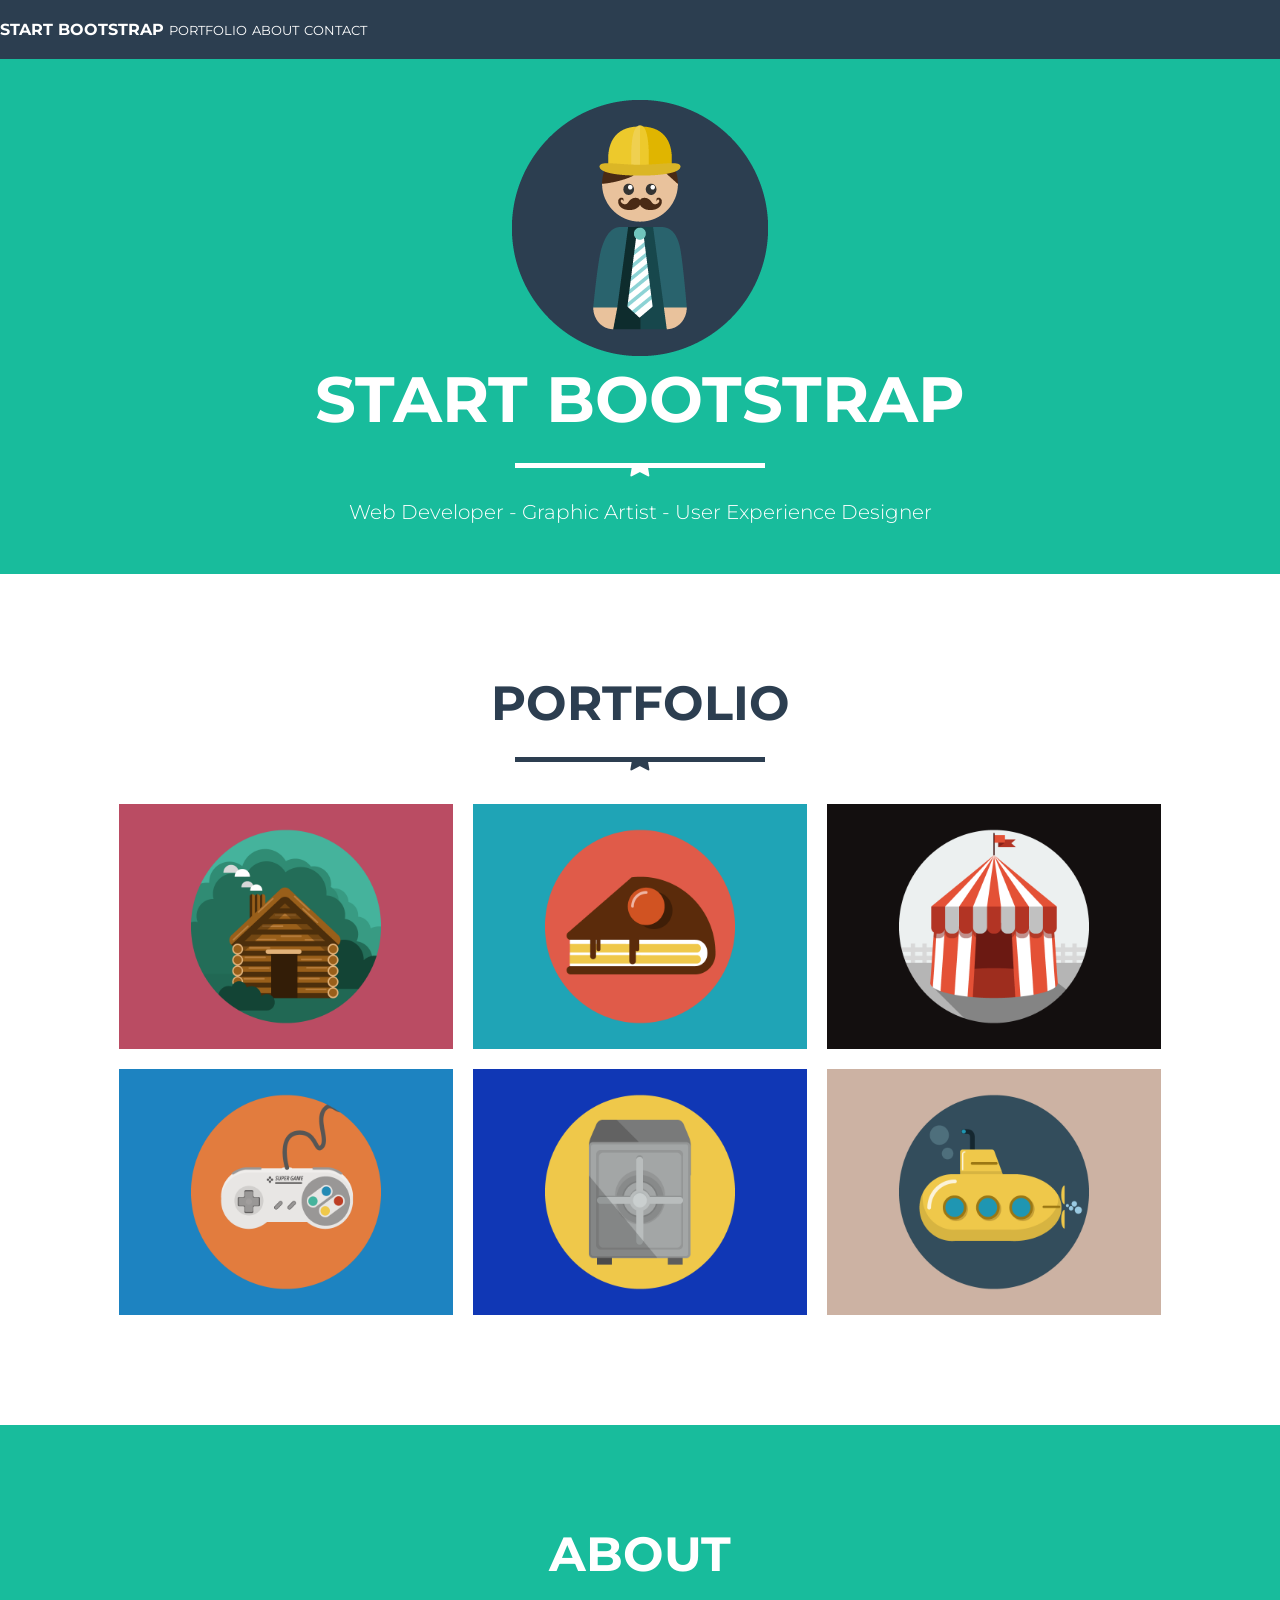
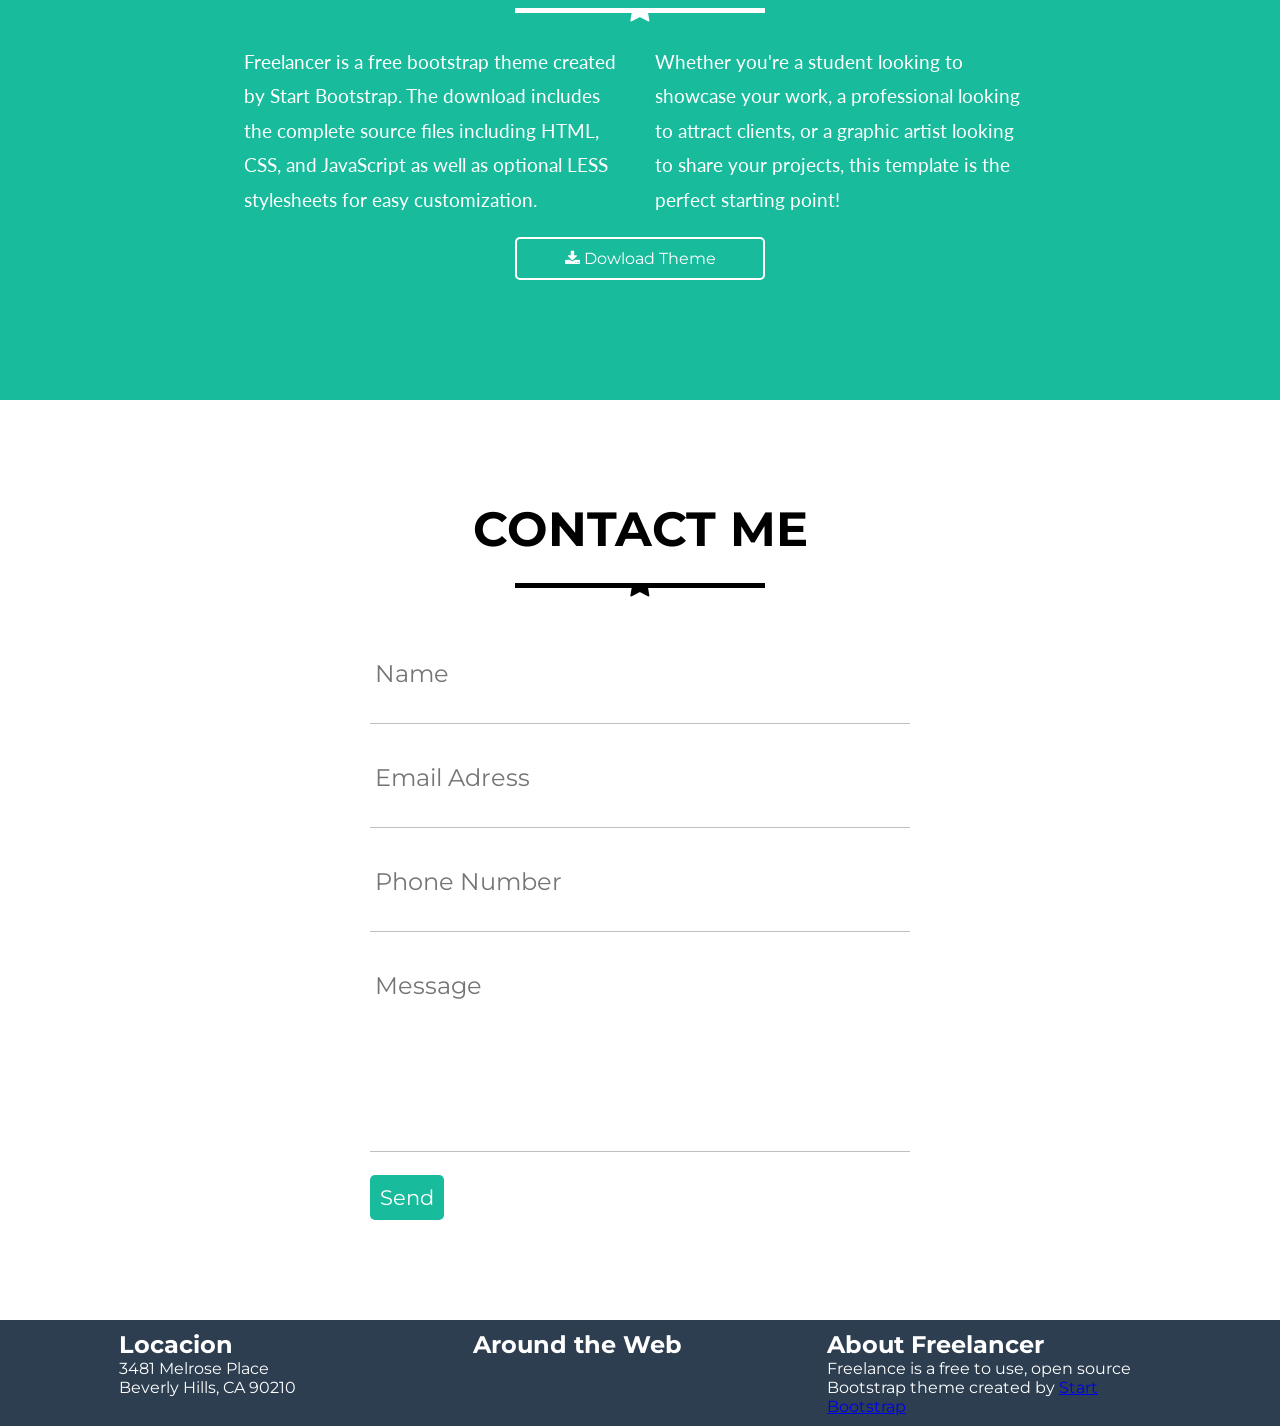
==== index.html @ 7890b29b "hello" ====
<!DOCTYPE html>
<html>
<head>
	<meta charset="UTF-8">
	<title>Freelancer</title>
	<link rel="stylesheet" type="text/css" href="css/main.css">
	<link href="assets/font-awesome/css/font-awesome.min.css" rel="stylesheet" type="text/css">
    <link href="https://fonts.googleapis.com/css?family=Montserrat:400,700" rel="stylesheet" type="text/css">
    <link href="https://fonts.googleapis.com/css?family=Lato:400,700,400italic,700italic" rel="stylesheet" type="text/css">
</head>
<body>
	<!-- Seccion de nav -->
	<nav class="main">
		<span>Start Bootstrap</span>
		<button>Portfolio</button>
		<button>About</button>
		<button>Contact</button>
	</nav>
	<!-- Header -->
	<header>
		<div class="container">
			<img src="assets/images/profile.png">
			<div class="noo">
				<span class="name">Start Bootstrap</span>
				<hr class="uno">
				<span>Web Developer - Graphic Artist - User Experience Designer</span>
			</div>
		</div>
	</header>
	<!-- Seccion portafolio -->
	<section id="portafolio">
		<div class="container">
			<h1>Portfolio</h1>
			<hr class="dos">
			<div class="row">
				<div class="colm">
					<div>
						<div class="transparente">
							<i class="fa fa-search-plus fa-4x"></i>
						</div>
						<img src="assets/images/portfolio/cabin.png">
					</div>
				</div>
				<div class="colm">
					<div>
						<div class="transparente">
							<i class="fa fa-search-plus fa-4x"></i>
						</div>
						<img src="assets/images/portfolio/cake.png">
					</div>
				</div>
				<div class="colm">
					<div>
						<div class="transparente">
							<i class="fa fa-search-plus fa-4x" aria-hidden="true"></i>
						</div>
						<img src="assets/images/portfolio/circus.png">
					</div>
				</div>
				<div class="colm">
					<div>
						<div class="transparente">
							<i class="fa fa-search-plus fa-4x" aria-hidden="true"></i>
						</div>
						<img src="assets/images/portfolio/game.png">
					</div>
				</div>
				<div class="colm">
					<div>
						<div class="transparente">
							<i class="fa fa-search-plus fa-4x" aria-hidden="true"></i>
						</div>
						<img src="assets/images/portfolio/safe.png">
					</div>
				</div>
				<div class="colm">
					<div>
						<div class="transparente">
							<i class="fa fa-search-plus fa-4x" aria-hidden="true"></i>
						</div>
						<img src="assets/images/portfolio/submarine.png">
					</div>
				</div>
			</div>
		</div>
	</section>
	<!-- Seccion about -->
	<section id="about">
		<div class="container">
			<h1>About</h1>
			<hr class="uno">
			<div class="row">
				<p>Freelancer is a free bootstrap theme created by Start Bootstrap. The download includes the complete source files including HTML, CSS, and JavaScript as well as optional LESS stylesheets for easy customization.</p>
				<p>Whether you're a student looking to showcase your work, a professional looking to attract clients, or a graphic artist looking to share your projects, this template is the perfect starting point!</p>
			</div>
			<div class="lol">
				<i class="fa fa-download" aria-hidden="true"></i>
				Dowload Theme
			</div>
		</div>
	</section>
	<!-- Seccion Contact -->
	<section id="contact">
		<div class="container">
			<h1>Contact Me</h1>
			<hr class="dos">
			<form>
				<p><label>Name</label><br><input class="formulario" type="text" placeholder="Name" required></p>
				<p><label>Email Adress</label><br><input class="formulario" type="email" placeholder="Email Adress" required></p>
				<p><label>Phone Number</label><br><input class="formulario" type="tel" placeholder="Phone Number" required></p>
				<p><label>Message</label><br><textarea rows="5" class="formulario" placeholder="Message"></textarea></p>
				<br>
				<p><button type="submit" class="submit">Send</button></p>
			</form>
		</div>
	</section>
	<!-- Footer -->
	<footer>
		<div class="container">
			<div class="row">
				<div class="colm">
					<h2>Locacion</h2>
					<p>3481 Melrose Place <br> Beverly Hills, CA 90210</p>
				</div>
				<div class="colm">
					<h2>Around the Web</h2>

				</div>
				<div class="colm">
					<h2>About Freelancer</h2>
					<p>Freelance is a free to use, open source Bootstrap theme created by 
					<a href="#">Start Bootstrap</a>
					</p>
				</div>
			</div>
		</div>
	</footer>
	<!-- Scroll -->
	<div id="scroll"></div>

	<script src="js/app.js"></script>
</body>
</html>
---- css/main.css ----
*{
	margin: 0;
	padding: 0;
	box-sizing: border-box;
	font-family: 'Montserrat', 'Helvetica Neue', Helvetica, Arial, sans-serif;
}

.main{
	z-index: 100;
	width: 100%;
    font-weight: 700;
    text-transform: uppercase;
    border: none;
    background: #2c3e50;
    padding: 20px 0;
    position: fixed;
}

.main span{
	color: white;
}

.main button{
	border: none;
	background-color: transparent;
	text-transform: inherit;
	color: white;
}

header{
	padding-top: 100px;
    padding-bottom: 50px;
    text-align: center;
    color: white;
    background: #18bc9c;
}

header span{
	font-size: 1.25em;
    font-weight: 300;
}

header .name{
    font-size: 4em;
    font-weight: 700;
    text-transform: uppercase;
}

hr {
  max-width: 250px;
  margin: 25px auto 0;
  padding: 0;
  text-align: center;
  border: none;
  border-top: solid 5px; }

hr:after {
  font-family: FontAwesome;
  font-size: 2em;
  position: relative;
  top: -20px;
  padding: 0 0.25em;
  content: '\f005'; 
}


hr.uno:after {
  background-color: #18BC9C; 
}

hr.dos:after {
  background-color: white; 
}

section {
    padding: 100px 0;
}

.container {
	margin-right: auto;
    margin-left: auto;
    padding-right: 15px;
    padding-left: 15px;
    width: 100%;
}

.container h1{
	text-transform: uppercase;
	font-size: 3em;
	text-align: center;
}

#portafolio{
	color: #2C3E50;
}
.row {
  margin:0 auto;
  display: flex;
  flex-wrap: wrap;
  width: 85%;
  max-width: 1200px;

}

.row img{
	width: 100%;
	height: 100%;
}

.colm{
	flex: 0 0 33.333333%;
	padding: 10px;
	cursor: pointer;
}
.colm>div{
	width: 100%;
	height: 100%;
	position: relative;
}
.transparente{
	width: 100%;
	height: 100%;
	position: absolute;
	background-color: #18bc9c;
	opacity: 0;
	text-align:center;
}
.transparente:hover{
	opacity: 0.9;
}
.row i{
	color: white;
	position: relative;
	top: 35%;
}

#about{
	color: white;
	background-color: #18bc9c;
}
#about .row{
	padding: 0 120px;
}
#about .row p{
	flex: 0 0 50%;
	line-height: 1.8em;
	padding: 0 15px;
	font-size: 1.2em;
	font-family: Lato,'Helvetica Neue',Helvetica,Arial,sans-serif;
}
.lol {
	border: 2px solid;
	border-radius: 5px;
	width: 20%;
	text-align:center;
	margin: 20px auto;
	padding: 10px 0;
	cursor: pointer;
	font-weight: 1.2em;
}

.lol:hover{
	background-color: white;
	color:#18bc9c;
}
form{
	width: 540px;
	margin: 0 auto;
}
form label{
	display: none;
}
.formulario{
	border:none;
	width: 100%;
	padding: 20px 5px 35px;
	border-bottom: 1px solid silver;
	font-size: 1.5em;
	color: silver;
}

textarea{
	resize: none;
}
.formulario:focus{
	outline: 0;
}

.submit{
	border:none;
	background-color: #18bc9c;
	border-radius: 5px;
	color: white;
	padding: 10px;
	font-size: 1.3em;
}

footer{
	background-color: #2c3e50;
	color: white;
}
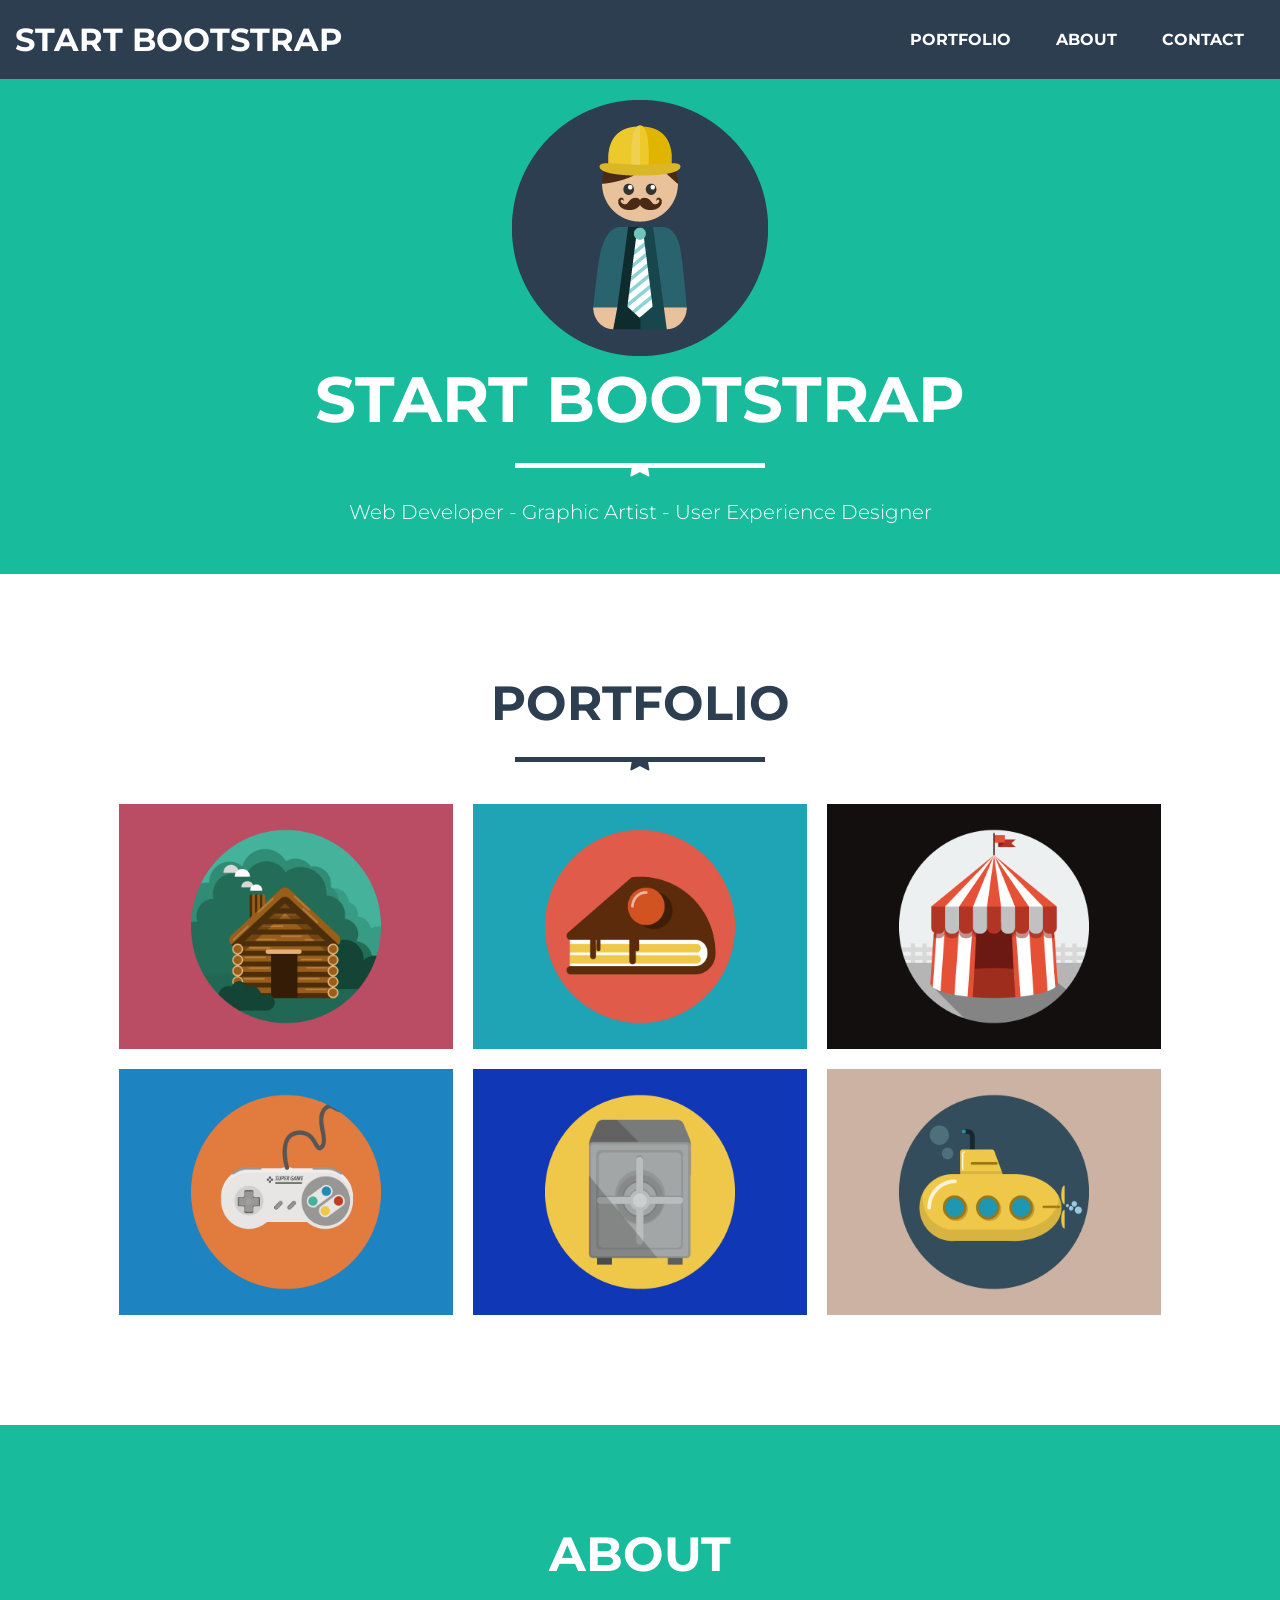
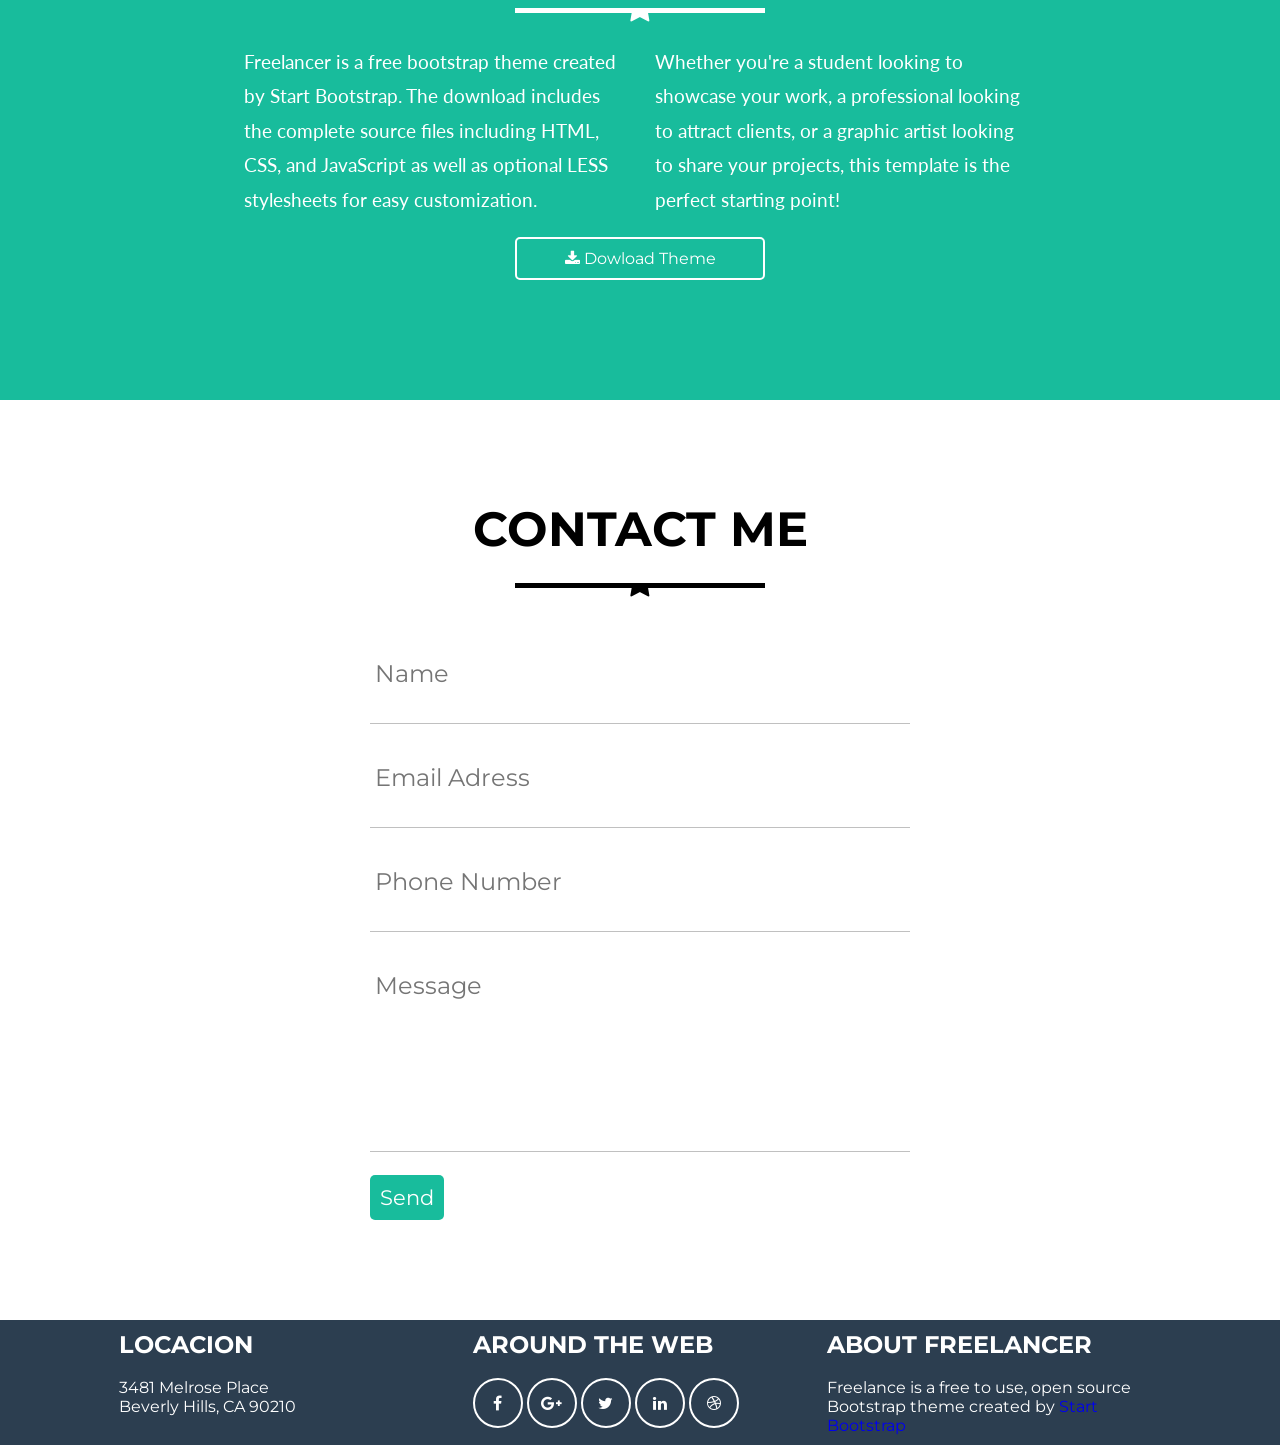
==== commit 1f38a207: "mas" ====
--- a/index.html
+++ b/index.html
@@ -10,11 +10,13 @@
 </head>
 <body>
 	<!-- Seccion de nav -->
-	<nav class="main">
-		<span>Start Bootstrap</span>
-		<button>Portfolio</button>
-		<button>About</button>
-		<button>Contact</button>
+	<nav class="main container">
+		<span class="title">Start Bootstrap</span>
+		<span class="links">
+			<a href="#portafolio">Portfolio</a>
+			<a href="#about">About</a>
+			<a href="#contact">contact</a>
+		</span>
 	</nav>
 	<!-- Header -->
 	<header>
@@ -119,16 +121,20 @@
 		<div class="container">
 			<div class="row">
 				<div class="colm">
-					<h2>Locacion</h2>
+					<h2>Locacion</h2><br>
 					<p>3481 Melrose Place <br> Beverly Hills, CA 90210</p>
 				</div>
 				<div class="colm">
-					<h2>Around the Web</h2>
-
+					<h2>Around the Web</h2><br>
+					<a href="" class="social fa fa-facebook"></a>
+					<a href="" class="social fa fa-google-plus"></a>
+					<a href="" class="social fa fa-twitter"></a>
+					<a href="" class="social fa fa-linkedin"></a>
+					<a href="" class="social fa fa-dribbble"></a>
 				</div>
 				<div class="colm">
-					<h2>About Freelancer</h2>
-					<p>Freelance is a free to use, open source Bootstrap theme created by 
+					<h2>About Freelancer</h2><br>
+					<p>Freelance is a free to use, open source Bootstrap theme created by
 					<a href="#">Start Bootstrap</a>
 					</p>
 				</div>
@@ -140,4 +146,4 @@
 
 	<script src="js/app.js"></script>
 </body>
-</html>+</html>
--- a/css/main.css
+++ b/css/main.css
@@ -4,7 +4,9 @@
 	box-sizing: border-box;
 	font-family: 'Montserrat', 'Helvetica Neue', Helvetica, Arial, sans-serif;
 }
-
+a{
+	text-decoration: none;
+}
 .main{
 	z-index: 100;
 	width: 100%;
@@ -14,17 +16,22 @@
     background: #2c3e50;
     padding: 20px 0;
     position: fixed;
-}
-
-.main span{
-	color: white;
-}
-
-.main button{
-	border: none;
-	background-color: transparent;
-	text-transform: inherit;
-	color: white;
+		display: flex;
+		color: white;
+}
+
+.title{
+	width: 70%;
+	font-size: 2em;
+}
+.links{
+	width: 30%;
+	margin: auto 0;
+}
+
+.links a{
+	color: white;
+	margin: 0 20px;
 }
 
 header{
@@ -60,16 +67,16 @@
   position: relative;
   top: -20px;
   padding: 0 0.25em;
-  content: '\f005'; 
+  content: '\f005';
 }
 
 
 hr.uno:after {
-  background-color: #18BC9C; 
+  background-color: #18BC9C;
 }
 
 hr.dos:after {
-  background-color: white; 
+  background-color: white;
 }
 
 section {
@@ -198,4 +205,31 @@
 footer{
 	background-color: #2c3e50;
 	color: white;
-}+}
+footer h2{
+	text-transform: uppercase;
+}
+.social{
+	color: inherit;
+	padding-top: 15px;
+	font-size: 120%;
+	display: inline-block;
+  width: 50px;
+  height: 50px;
+  text-align: center;
+  border: 2px solid white;
+  border-radius: 100%;
+}
+
+.social:hover{
+	background: white;
+	color: #18bc9c;
+}
+
+.grande{
+	position: fixed;
+	z-index: 100;
+	top: 0;
+	left: 0;
+	width: 100%;
+}
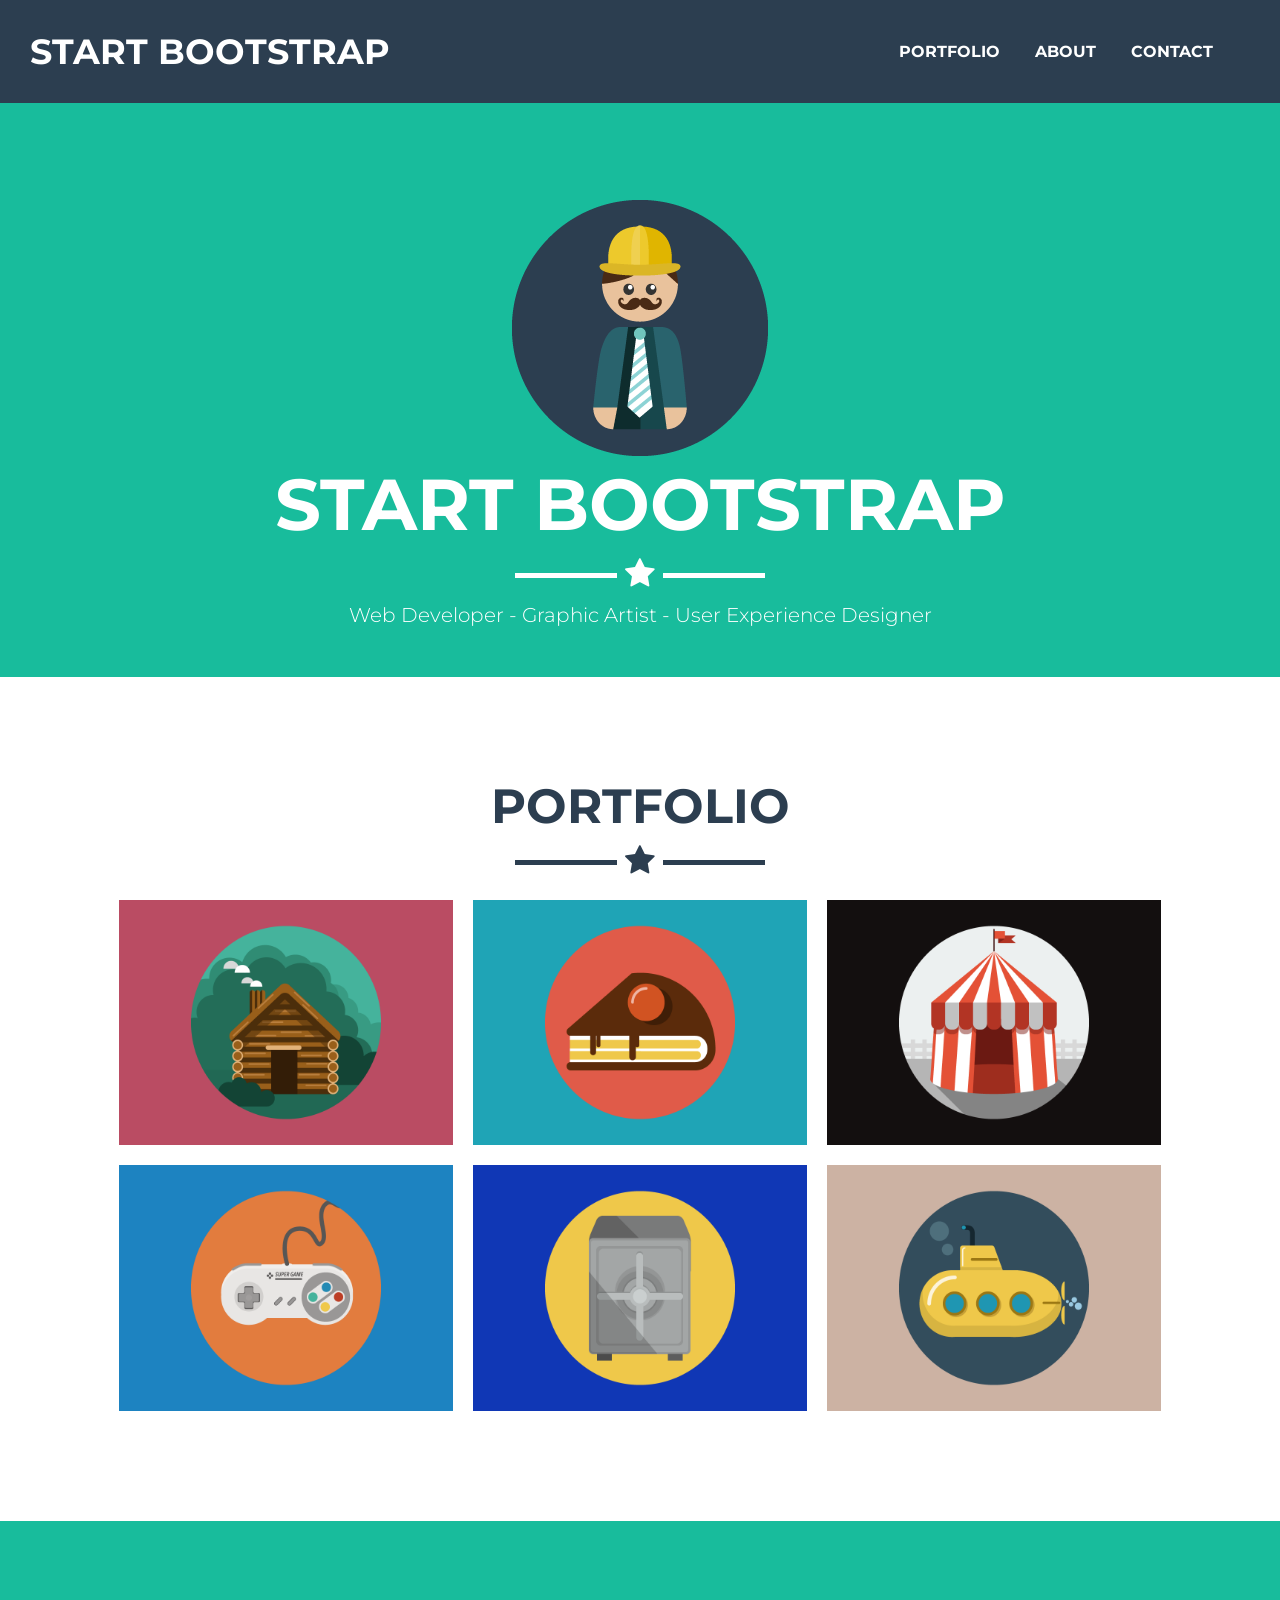
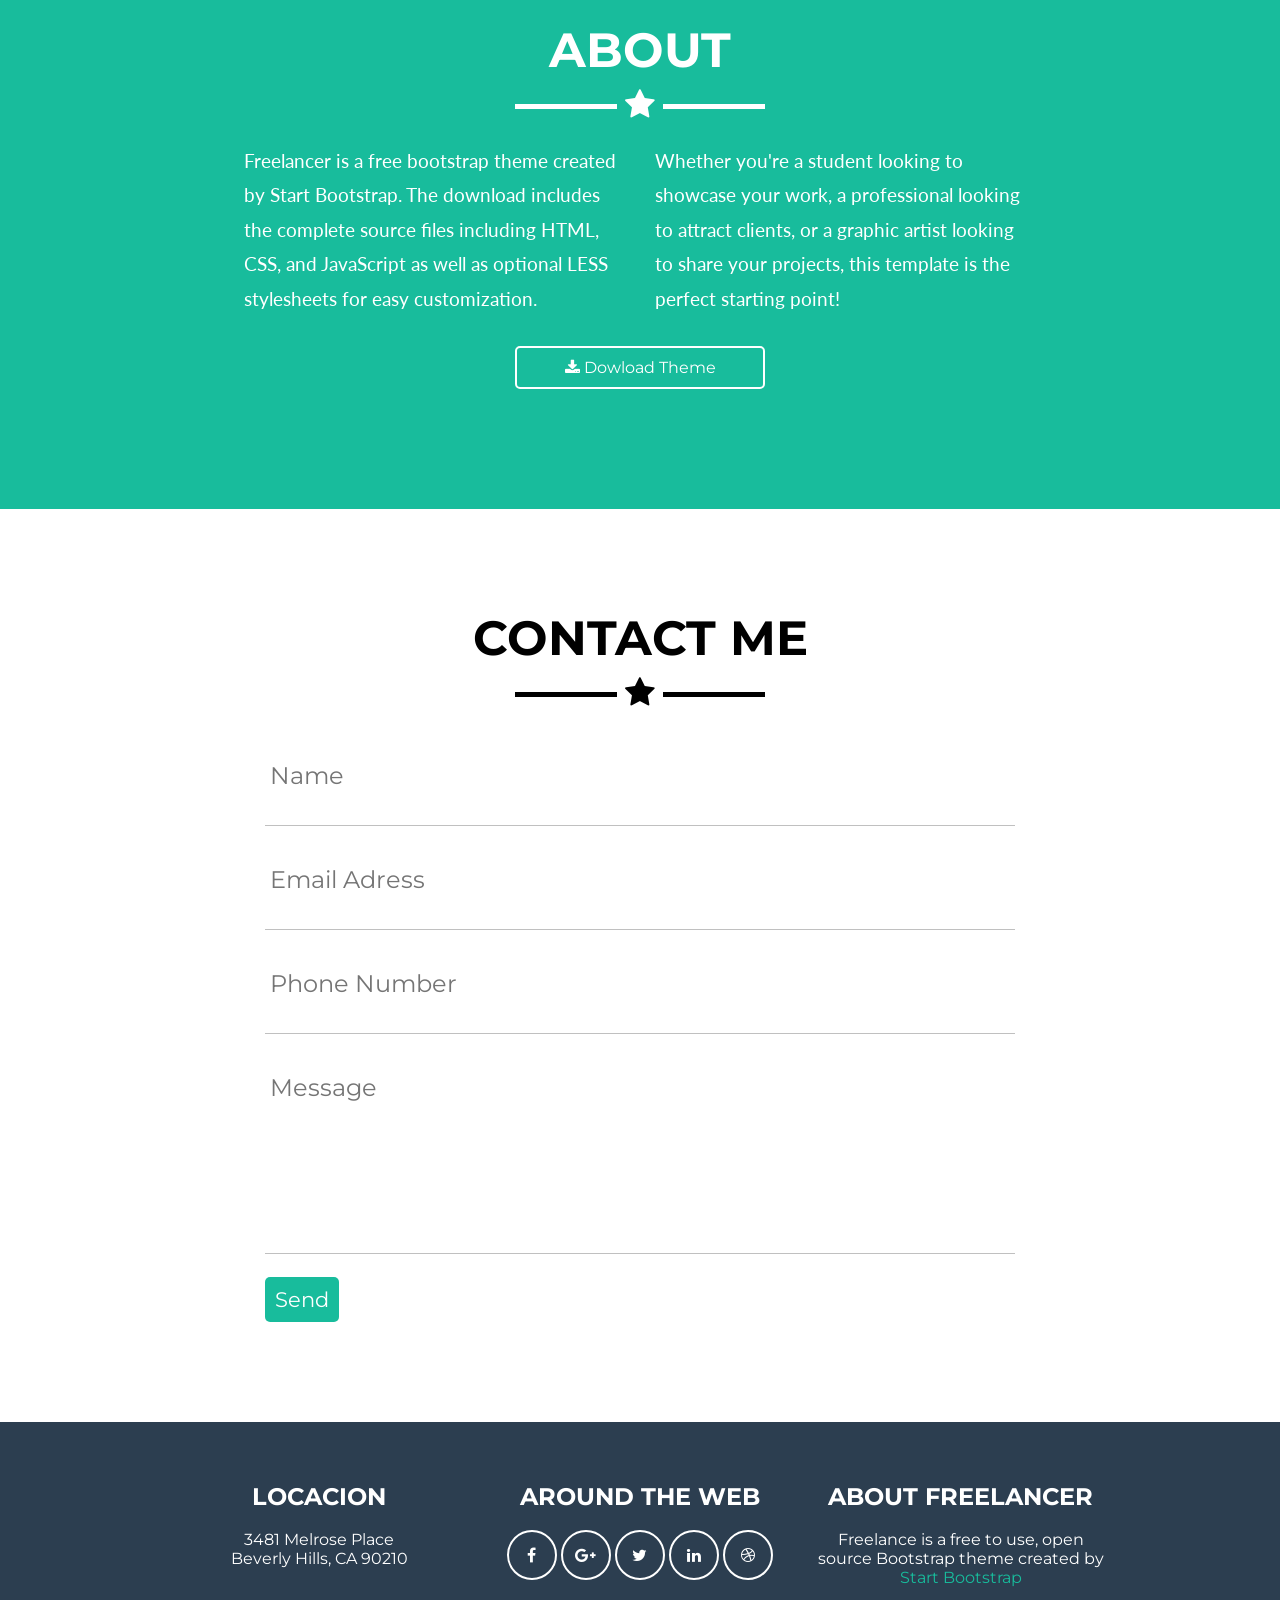
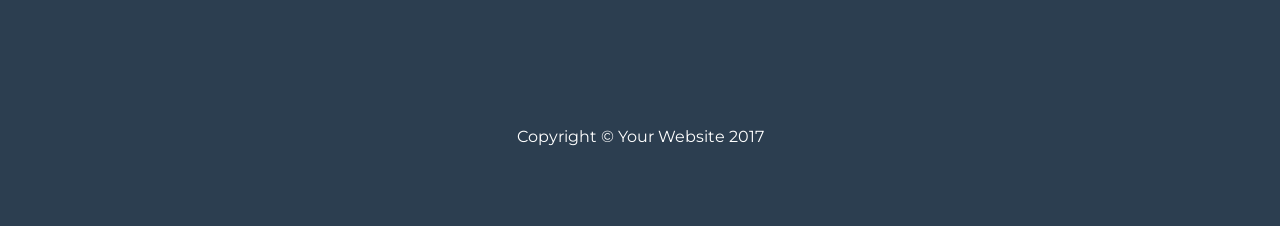
==== commit 7e704299: "falta" ====
--- a/index.html
+++ b/index.html
@@ -11,20 +11,20 @@
 <body>
 	<!-- Seccion de nav -->
 	<nav class="main container">
-		<span class="title">Start Bootstrap</span>
+		<span id="title">Start Bootstrap</span>
 		<span class="links">
-			<a href="#portafolio">Portfolio</a>
-			<a href="#about">About</a>
-			<a href="#contact">contact</a>
+			<a id="link-portfolio" href="#portafolio">Portfolio</a>
+			<a id="link-about" href="#about">About</a>
+			<a id="link-contact" href="#contact">contact</a>
 		</span>
 	</nav>
 	<!-- Header -->
-	<header>
+	<header id="header">
 		<div class="container">
 			<img src="assets/images/profile.png">
 			<div class="noo">
 				<span class="name">Start Bootstrap</span>
-				<hr class="uno">
+				<div class="star uno"></div>
 				<span>Web Developer - Graphic Artist - User Experience Designer</span>
 			</div>
 		</div>
@@ -33,7 +33,7 @@
 	<section id="portafolio">
 		<div class="container">
 			<h1>Portfolio</h1>
-			<hr class="dos">
+			<div class="star dos"></div>
 			<div class="row">
 				<div class="colm">
 					<div>
@@ -90,7 +90,7 @@
 	<section id="about">
 		<div class="container">
 			<h1>About</h1>
-			<hr class="uno">
+			<div class="star uno"></div>
 			<div class="row">
 				<p>Freelancer is a free bootstrap theme created by Start Bootstrap. The download includes the complete source files including HTML, CSS, and JavaScript as well as optional LESS stylesheets for easy customization.</p>
 				<p>Whether you're a student looking to showcase your work, a professional looking to attract clients, or a graphic artist looking to share your projects, this template is the perfect starting point!</p>
@@ -105,7 +105,7 @@
 	<section id="contact">
 		<div class="container">
 			<h1>Contact Me</h1>
-			<hr class="dos">
+			<div class="star dos"></div>
 			<form>
 				<p><label>Name</label><br><input class="formulario" type="text" placeholder="Name" required></p>
 				<p><label>Email Adress</label><br><input class="formulario" type="email" placeholder="Email Adress" required></p>
@@ -139,11 +139,15 @@
 					</p>
 				</div>
 			</div>
+			<div id="copyright">
+				Copyright © Your Website 2017
+			</div>
 		</div>
 	</footer>
 	<!-- Scroll -->
-	<div id="scroll"></div>
-
+	<a id="scroll" href="#header">
+		<i class="fa fa-chevron-up"></i>
+	</a>
 	<script src="js/app.js"></script>
 </body>
 </html>
--- a/css/main.css
+++ b/css/main.css
@@ -14,15 +14,15 @@
     text-transform: uppercase;
     border: none;
     background: #2c3e50;
-    padding: 20px 0;
+    padding: 30px;
     position: fixed;
-		display: flex;
-		color: white;
-}
-
-.title{
+	display: flex;
+	color: white;
+}
+
+#title{
 	width: 70%;
-	font-size: 2em;
+	font-size: 2.2em;
 }
 .links{
 	width: 30%;
@@ -31,11 +31,13 @@
 
 .links a{
 	color: white;
-	margin: 0 20px;
-}
-
+	padding: 15px;
+}
+.links a:hover{
+	color: #18bc9c;
+}
 header{
-	padding-top: 100px;
+	padding-top: 200px;
     padding-bottom: 50px;
     text-align: center;
     color: white;
@@ -48,20 +50,32 @@
 }
 
 header .name{
-    font-size: 4em;
+    font-size: 4.5em;
     font-weight: 700;
     text-transform: uppercase;
 }
-
-hr {
-  max-width: 250px;
-  margin: 25px auto 0;
+@media(max-width: 800px){
+	header .name{
+		font-size: 3em;
+		font-weight: 500;
+	}
+}
+
+.resaltar{
+	background-color: #18bc9c;
+	color: white;
+	border-radius: 5px;
+}
+.star {
+  width: 250px;
+  height: 0;
+  margin: 25px auto;
   padding: 0;
   text-align: center;
-  border: none;
-  border-top: solid 5px; }
-
-hr:after {
+  border-top: solid 5px; 
+}
+
+.star:after {
   font-family: FontAwesome;
   font-size: 2em;
   position: relative;
@@ -71,11 +85,11 @@
 }
 
 
-hr.uno:after {
+.uno:after {
   background-color: #18BC9C;
 }
 
-hr.dos:after {
+.dos:after {
   background-color: white;
 }
 
@@ -152,8 +166,16 @@
 	flex: 0 0 50%;
 	line-height: 1.8em;
 	padding: 0 15px;
+	margin: 10px 0;
 	font-size: 1.2em;
 	font-family: Lato,'Helvetica Neue',Helvetica,Arial,sans-serif;
+}
+
+@media(max-width: 1000px){
+	#about .row p{
+		flex:100%;
+		padding: 0;
+	}
 }
 .lol {
 	border: 2px solid;
@@ -171,7 +193,7 @@
 	color:#18bc9c;
 }
 form{
-	width: 540px;
+	width: 60%;
 	margin: 0 auto;
 }
 form label{
@@ -208,6 +230,22 @@
 }
 footer h2{
 	text-transform: uppercase;
+}
+
+footer a{
+	color: #18bc9c;
+}
+
+footer .colm{
+	text-align:center;
+}
+footer .row{
+	padding: 50px;
+}
+
+#copyright{
+	text-align: center;
+	padding: 80px;
 }
 .social{
 	color: inherit;
@@ -233,3 +271,27 @@
 	left: 0;
 	width: 100%;
 }
+
+#scroll{
+	border-radius: 100%;
+	background-color: #2c3e50;
+	color: white;
+	text-align:center;
+	position: fixed;
+	bottom: 50px;
+	right: 50px;
+	width: 50px;
+	height: 50px;
+	padding: 15px 0;
+	cursor: pointer;
+	display: none;
+}
+
+#scroll:focus{
+	outline: none;
+}
+@media(max-width: 1200px){
+	#scroll{
+		display: block;
+	}
+}
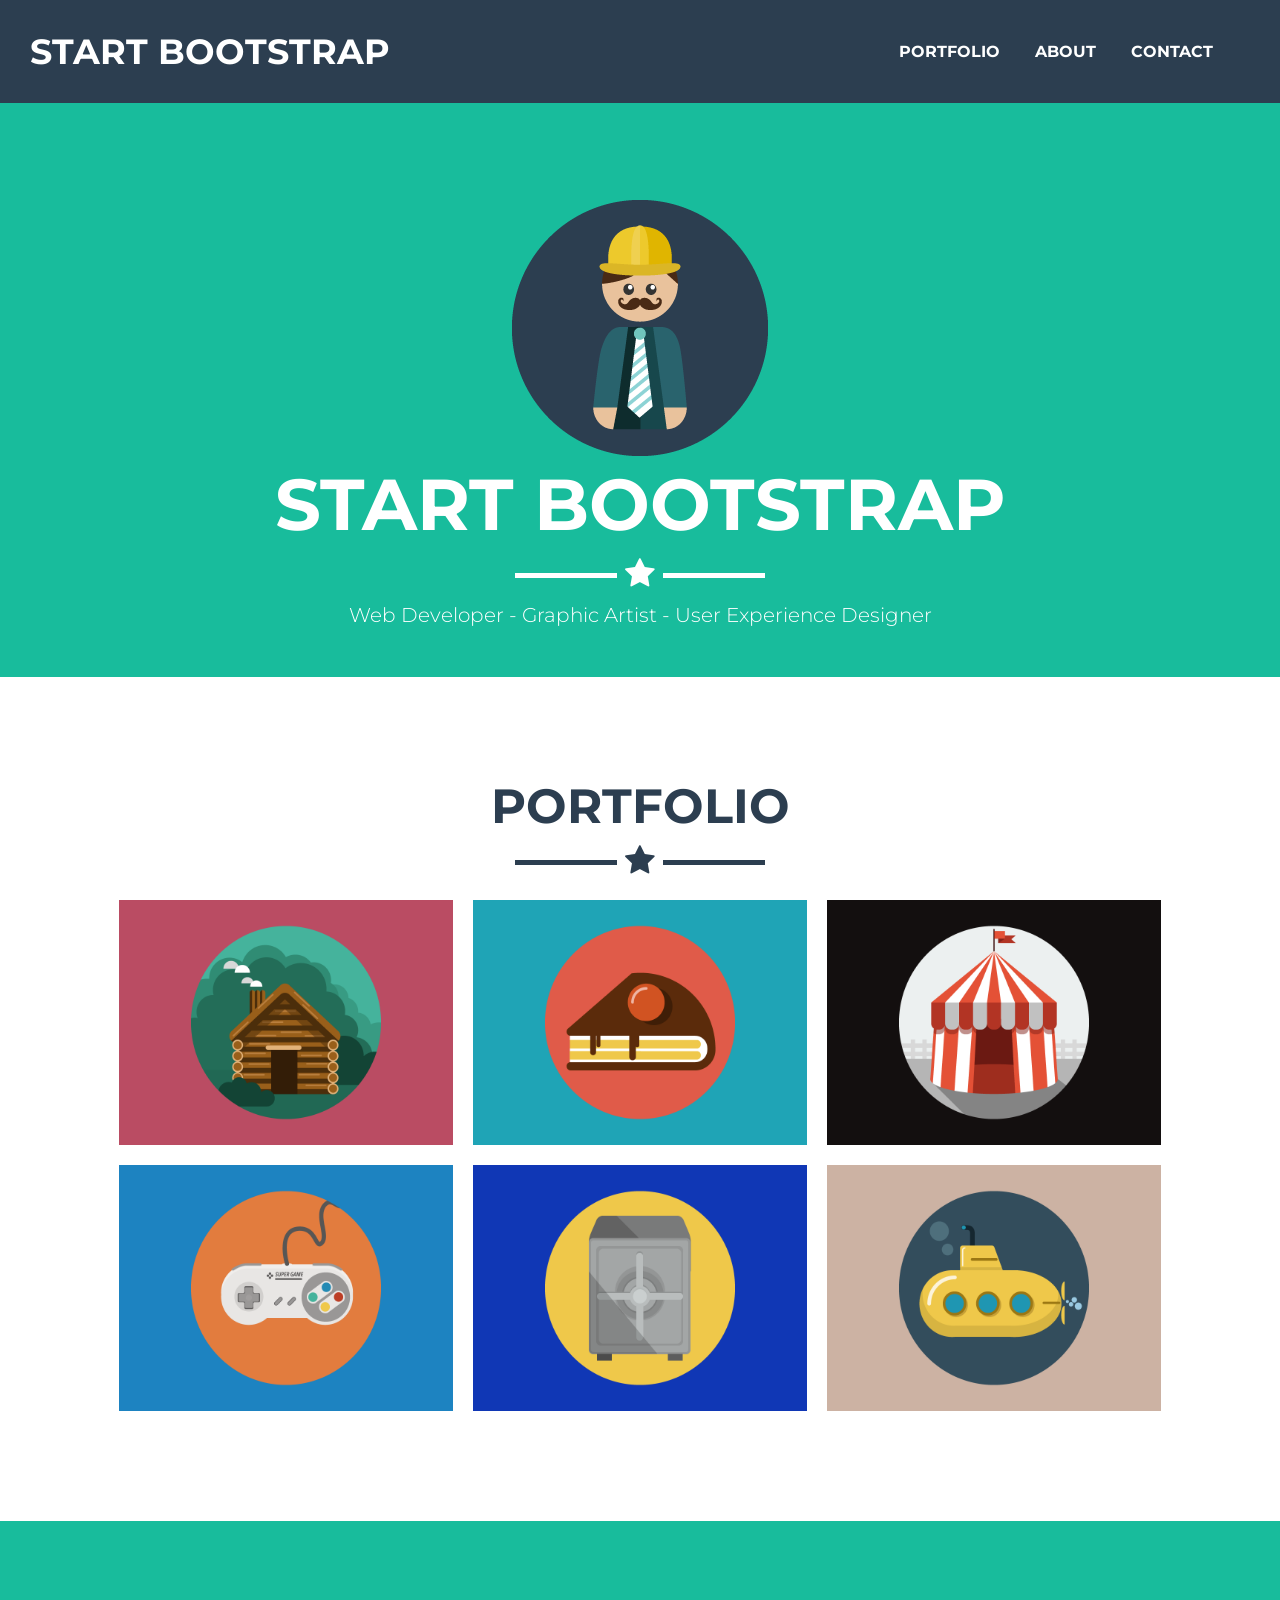
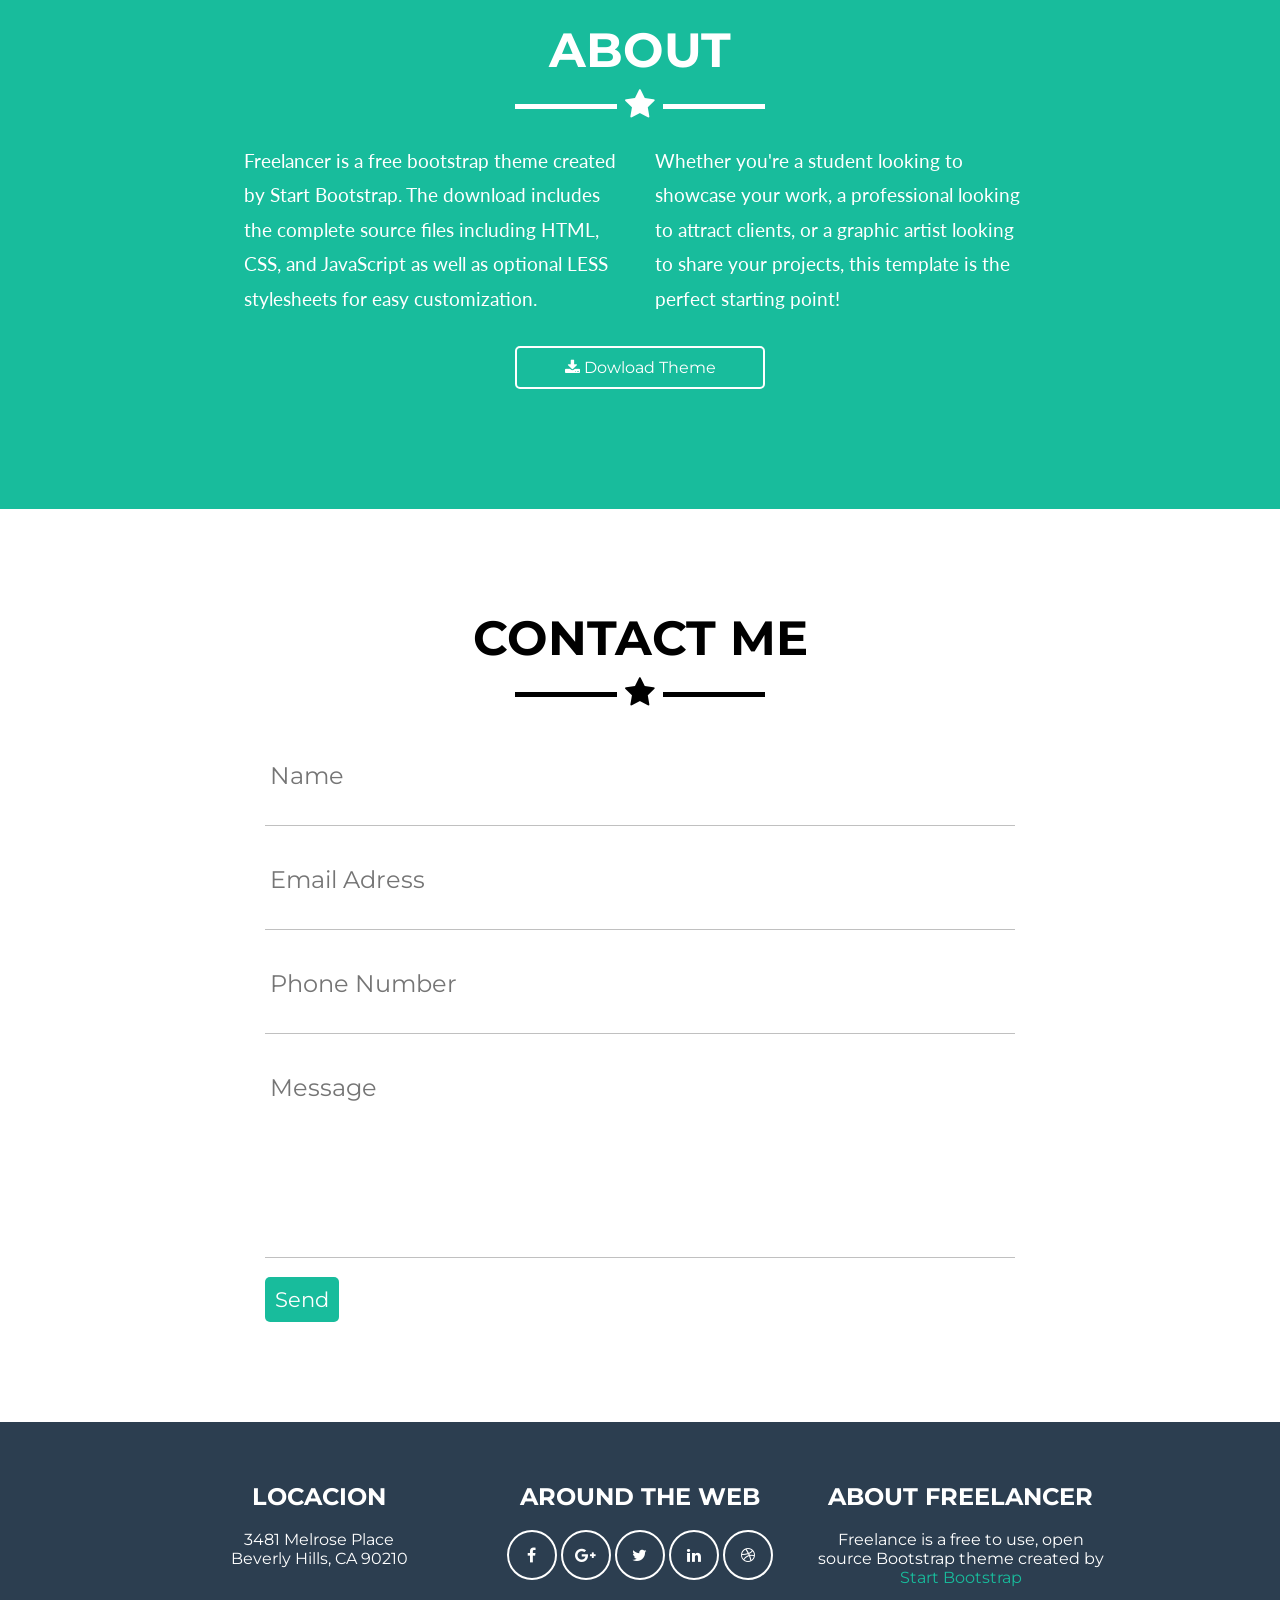
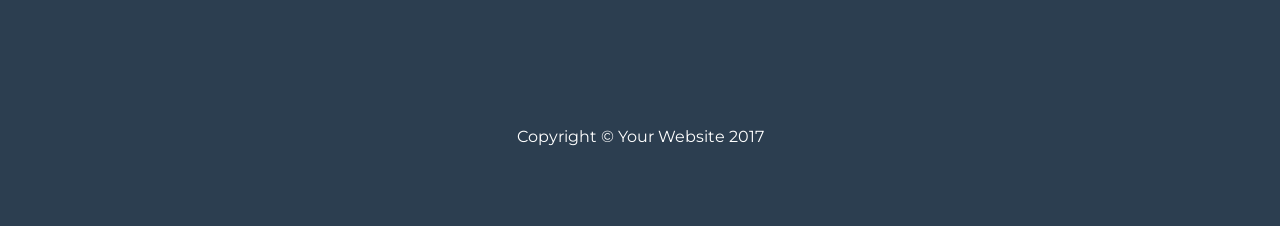
==== commit d6140913: "faltaaaa" ====
--- a/index.html
+++ b/index.html
@@ -107,12 +107,12 @@
 			<h1>Contact Me</h1>
 			<div class="star dos"></div>
 			<form>
-				<p><label>Name</label><br><input class="formulario" type="text" placeholder="Name" required></p>
-				<p><label>Email Adress</label><br><input class="formulario" type="email" placeholder="Email Adress" required></p>
-				<p><label>Phone Number</label><br><input class="formulario" type="tel" placeholder="Phone Number" required></p>
-				<p><label>Message</label><br><textarea rows="5" class="formulario" placeholder="Message"></textarea></p>
+				<p><label>Name</label><br><input id="nombre" class="formulario" type="text" placeholder="Name"></p>
+				<p><label>Email Adress</label><br><input id="email" class="formulario" type="email" placeholder="Email Adress"></p>
+				<p><label>Phone Number</label><br><input id="number" class="formulario" type="tel" placeholder="Phone Number"></p>
+				<p><label>Message</label><br><textarea id="message" rows="5" class="formulario" placeholder="Message"></textarea></p>
 				<br>
-				<p><button type="submit" class="submit">Send</button></p>
+				<div><button id="send" type="submit" class="submit">Send</button></div>
 			</form>
 		</div>
 	</section>
--- a/css/main.css
+++ b/css/main.css
@@ -72,7 +72,7 @@
   margin: 25px auto;
   padding: 0;
   text-align: center;
-  border-top: solid 5px; 
+  border-top: solid 5px;
 }
 
 .star:after {
@@ -198,12 +198,17 @@
 }
 form label{
 	display: none;
+	font-size: 15px;
+	color:#18bc9c;
+}
+
+form p{
+	border-bottom: 1px solid silver;
 }
 .formulario{
 	border:none;
 	width: 100%;
 	padding: 20px 5px 35px;
-	border-bottom: 1px solid silver;
 	font-size: 1.5em;
 	color: silver;
 }
@@ -294,4 +299,4 @@
 	#scroll{
 		display: block;
 	}
-}+}
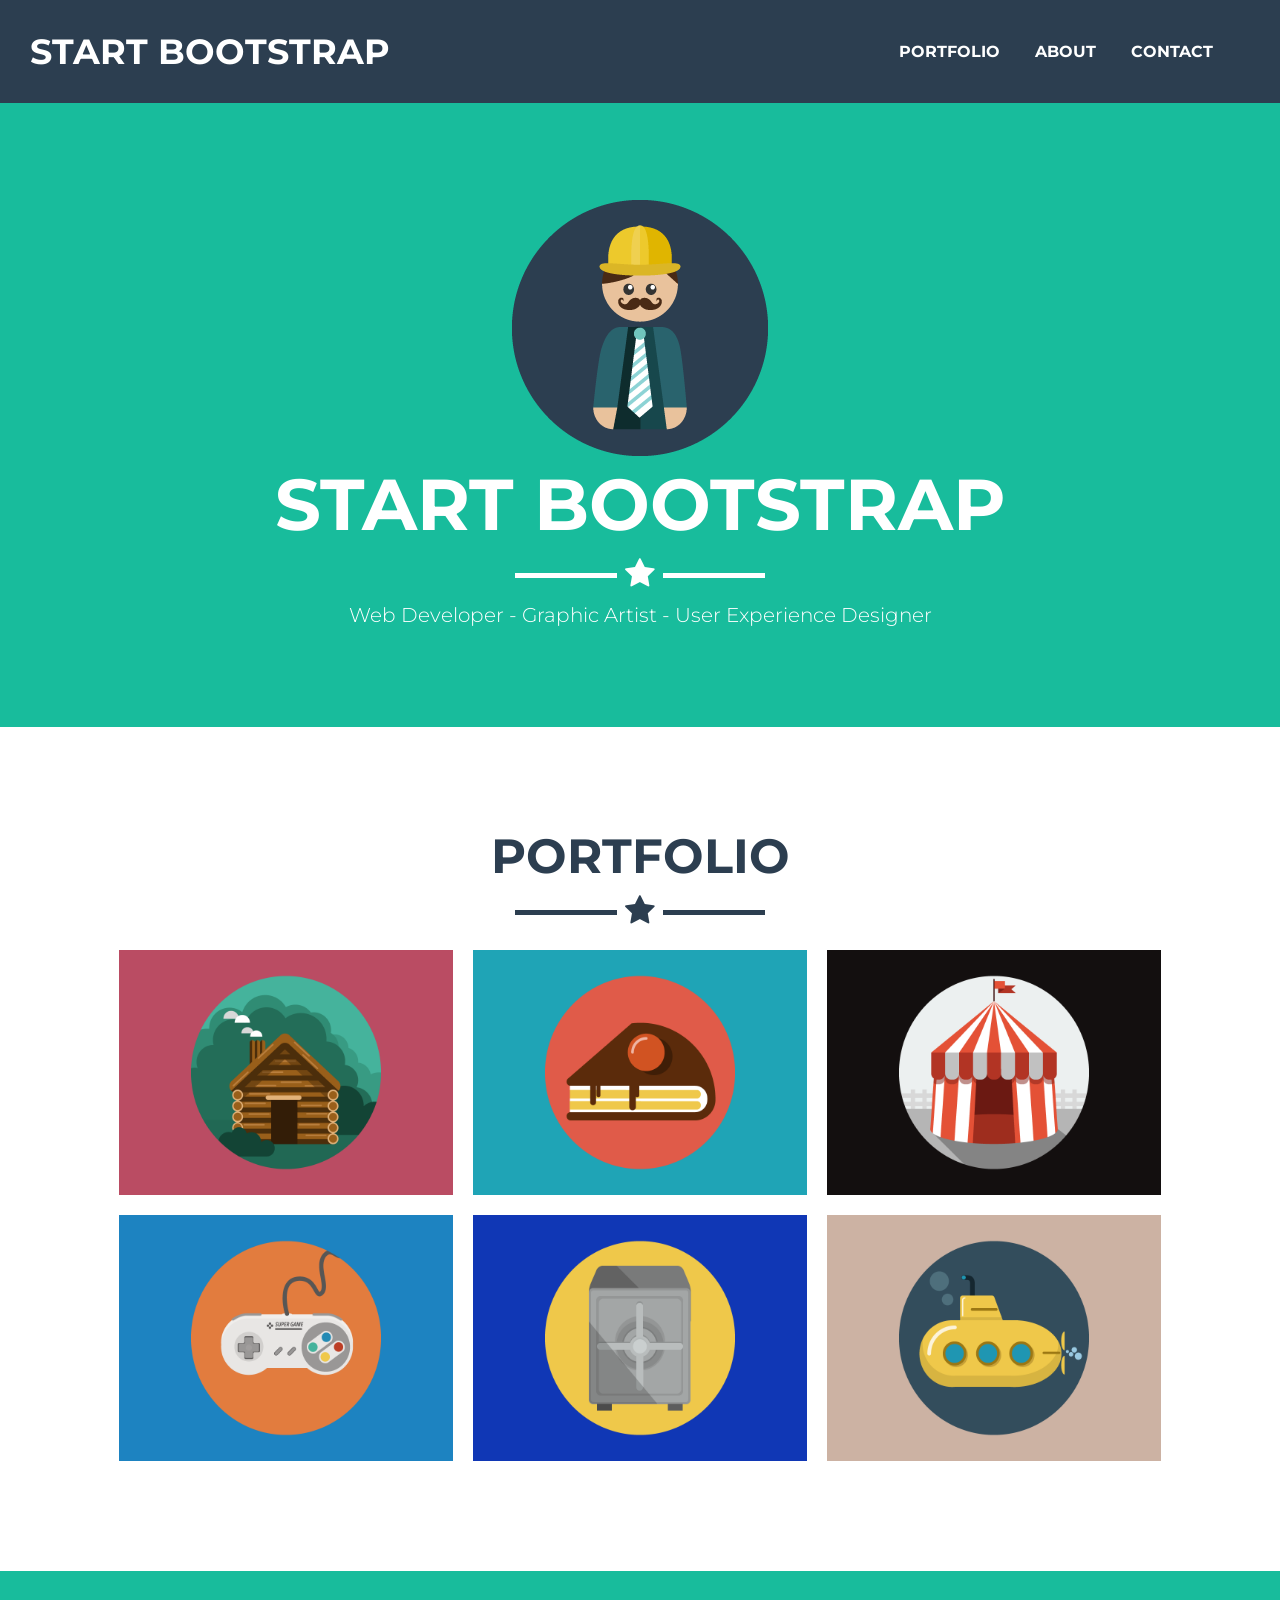
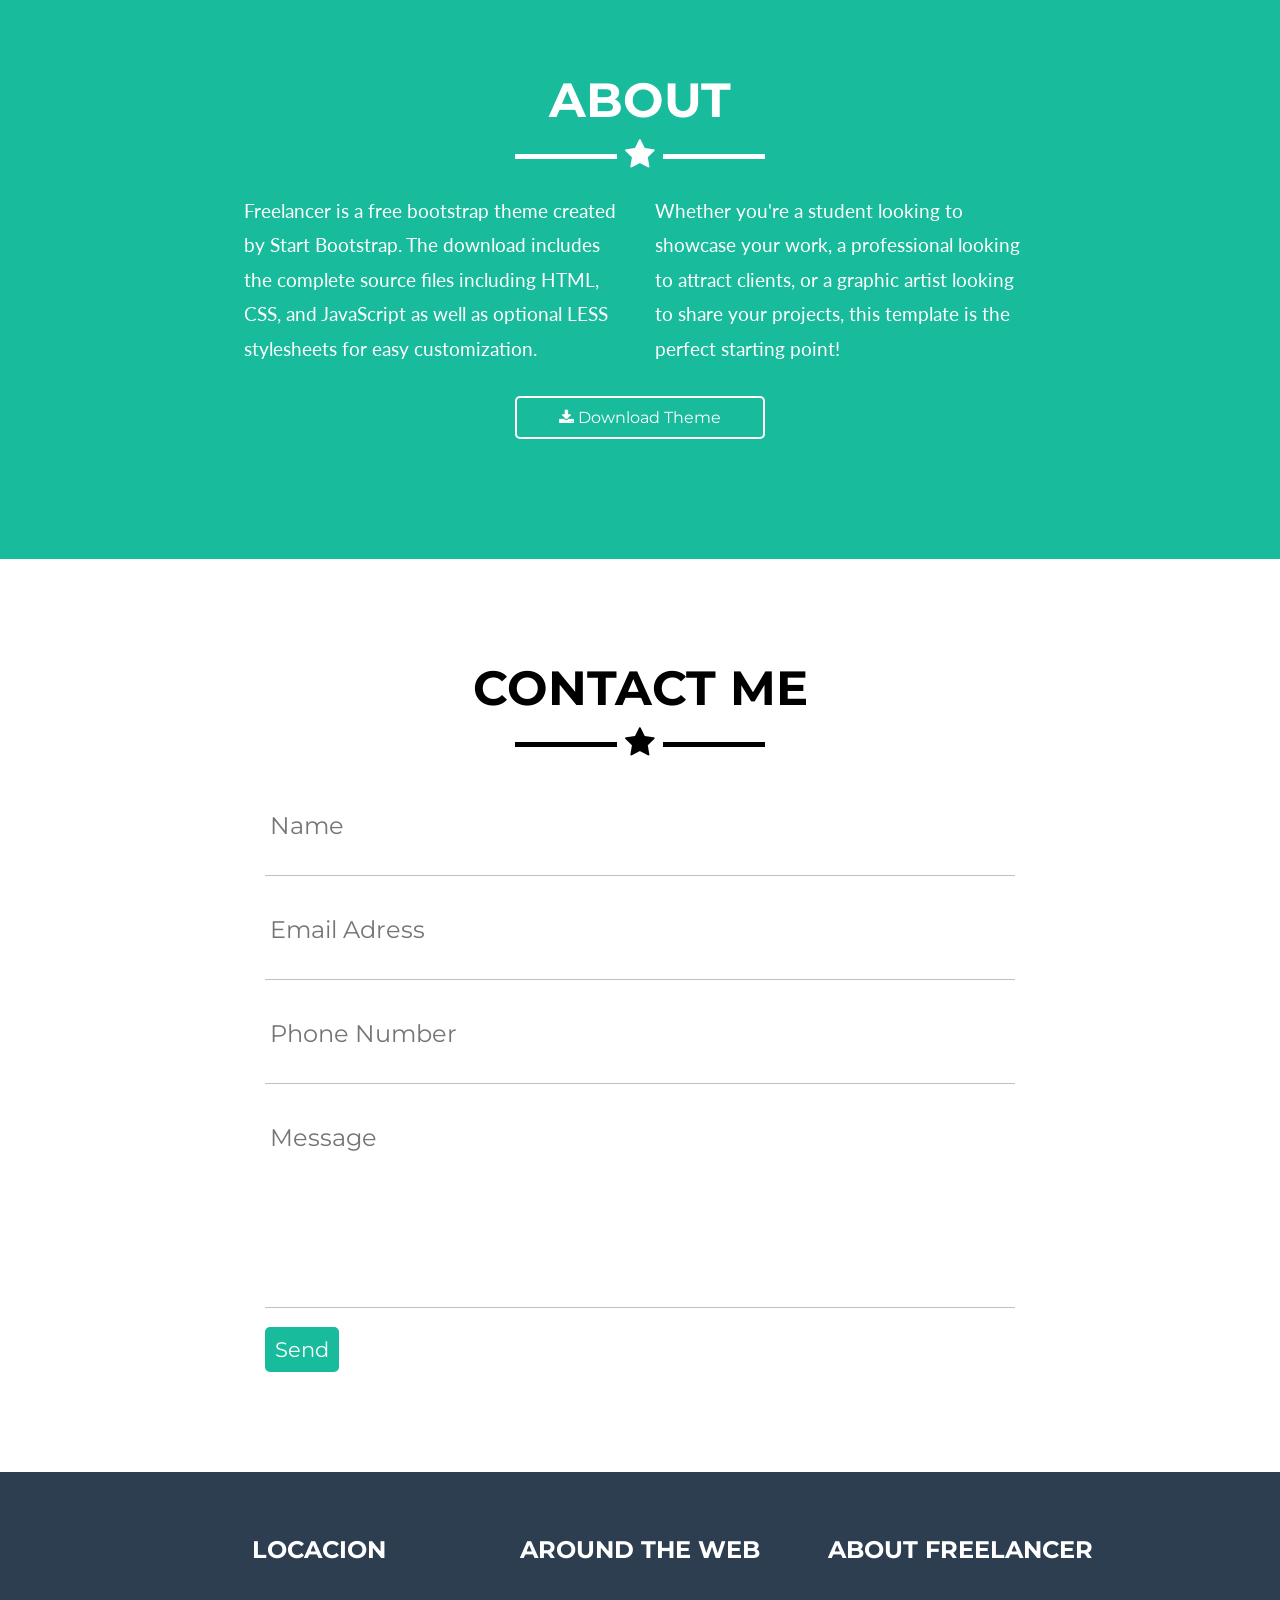
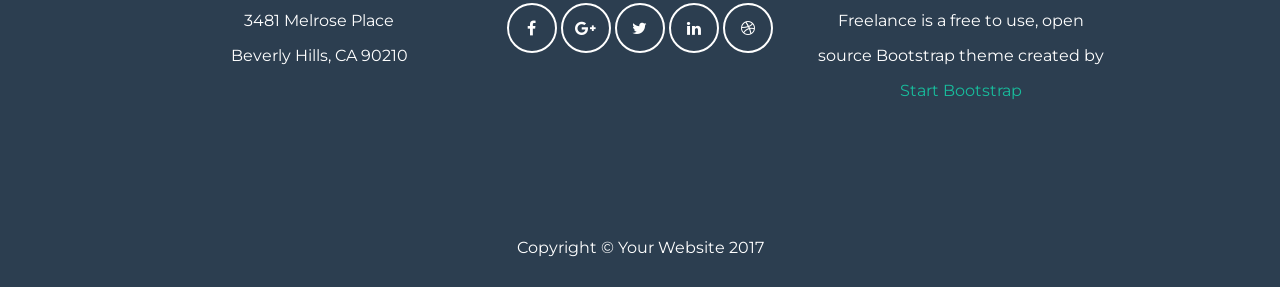
==== commit f0fae784: "ya :)" ====
--- a/index.html
+++ b/index.html
@@ -4,13 +4,14 @@
 	<meta charset="UTF-8">
 	<title>Freelancer</title>
 	<link rel="stylesheet" type="text/css" href="css/main.css">
+	<link rel="stylesheet" type="text/css" href="css/common.css">
 	<link href="assets/font-awesome/css/font-awesome.min.css" rel="stylesheet" type="text/css">
     <link href="https://fonts.googleapis.com/css?family=Montserrat:400,700" rel="stylesheet" type="text/css">
     <link href="https://fonts.googleapis.com/css?family=Lato:400,700,400italic,700italic" rel="stylesheet" type="text/css">
 </head>
 <body>
 	<!-- Seccion de nav -->
-	<nav class="main container">
+	<nav class="main">
 		<span id="title">Start Bootstrap</span>
 		<span class="links">
 			<a id="link-portfolio" href="#portafolio">Portfolio</a>
@@ -95,9 +96,9 @@
 				<p>Freelancer is a free bootstrap theme created by Start Bootstrap. The download includes the complete source files including HTML, CSS, and JavaScript as well as optional LESS stylesheets for easy customization.</p>
 				<p>Whether you're a student looking to showcase your work, a professional looking to attract clients, or a graphic artist looking to share your projects, this template is the perfect starting point!</p>
 			</div>
-			<div class="lol">
+			<div class="download">
 				<i class="fa fa-download" aria-hidden="true"></i>
-				Dowload Theme
+				Download Theme
 			</div>
 		</div>
 	</section>
--- a/css/main.css
+++ b/css/main.css
@@ -1,21 +1,13 @@
-*{
-	margin: 0;
-	padding: 0;
-	box-sizing: border-box;
-	font-family: 'Montserrat', 'Helvetica Neue', Helvetica, Arial, sans-serif;
-}
-a{
-	text-decoration: none;
-}
+/*-- Seccion de nav --*/
 .main{
 	z-index: 100;
 	width: 100%;
-    font-weight: 700;
-    text-transform: uppercase;
-    border: none;
-    background: #2c3e50;
-    padding: 30px;
-    position: fixed;
+  font-weight: 700;
+  text-transform: uppercase;
+  border: none;
+  background: #2c3e50;
+  padding: 30px;
+  position: fixed;
 	display: flex;
 	color: white;
 }
@@ -36,9 +28,11 @@
 .links a:hover{
 	color: #18bc9c;
 }
+
+/*!-- Header --*/
 header{
 	padding-top: 200px;
-    padding-bottom: 50px;
+    padding-bottom: 100px;
     text-align: center;
     color: white;
     background: #18bc9c;
@@ -66,78 +60,23 @@
 	color: white;
 	border-radius: 5px;
 }
-.star {
-  width: 250px;
-  height: 0;
-  margin: 25px auto;
-  padding: 0;
-  text-align: center;
-  border-top: solid 5px;
-}
-
-.star:after {
-  font-family: FontAwesome;
-  font-size: 2em;
-  position: relative;
-  top: -20px;
-  padding: 0 0.25em;
-  content: '\f005';
-}
-
-
-.uno:after {
-  background-color: #18BC9C;
-}
-
-.dos:after {
-  background-color: white;
-}
-
-section {
-    padding: 100px 0;
-}
-
-.container {
-	margin-right: auto;
-    margin-left: auto;
-    padding-right: 15px;
-    padding-left: 15px;
-    width: 100%;
-}
-
-.container h1{
-	text-transform: uppercase;
-	font-size: 3em;
-	text-align: center;
-}
+
+/*!-- Seccion portafolio --*/
+
 
 #portafolio{
 	color: #2C3E50;
 }
-.row {
-  margin:0 auto;
-  display: flex;
-  flex-wrap: wrap;
-  width: 85%;
-  max-width: 1200px;
-
-}
-
-.row img{
+
+#portafolio .row img{
 	width: 100%;
 	height: 100%;
 }
 
-.colm{
-	flex: 0 0 33.333333%;
-	padding: 10px;
-	cursor: pointer;
-}
-.colm>div{
-	width: 100%;
-	height: 100%;
-	position: relative;
-}
+#portafolio .colm{
+	cursor: pointer;
+}
+
 .transparente{
 	width: 100%;
 	height: 100%;
@@ -149,12 +88,13 @@
 .transparente:hover{
 	opacity: 0.9;
 }
-.row i{
+#portafolio .row i{
 	color: white;
 	position: relative;
 	top: 35%;
 }
 
+/*-- Seccion about --*/
 #about{
 	color: white;
 	background-color: #18bc9c;
@@ -163,7 +103,7 @@
 	padding: 0 120px;
 }
 #about .row p{
-	flex: 0 0 50%;
+	flex: 50%;
 	line-height: 1.8em;
 	padding: 0 15px;
 	margin: 10px 0;
@@ -177,7 +117,7 @@
 		padding: 0;
 	}
 }
-.lol {
+.download {
 	border: 2px solid;
 	border-radius: 5px;
 	width: 20%;
@@ -188,33 +128,33 @@
 	font-weight: 1.2em;
 }
 
-.lol:hover{
+.download:hover{
 	background-color: white;
 	color:#18bc9c;
 }
+
+/*-- Seccion Contact --*/
 form{
 	width: 60%;
 	margin: 0 auto;
 }
 form label{
 	display: none;
-	font-size: 15px;
-	color:#18bc9c;
+	font-size: 12px;
+	position: absolute;
+	top: 11px;
 }
 
 form p{
 	border-bottom: 1px solid silver;
-}
+	position: relative;
+}
+
 .formulario{
 	border:none;
 	width: 100%;
 	padding: 20px 5px 35px;
 	font-size: 1.5em;
-	color: silver;
-}
-
-textarea{
-	resize: none;
 }
 .formulario:focus{
 	outline: 0;
@@ -227,8 +167,15 @@
 	color: white;
 	padding: 10px;
 	font-size: 1.3em;
-}
-
+	cursor: pointer;
+}
+.error{
+	color: red;
+	position: absolute;
+	bottom: 10px;
+}
+
+/*-- Footer --*/
 footer{
 	background-color: #2c3e50;
 	color: white;
@@ -240,17 +187,21 @@
 footer a{
 	color: #18bc9c;
 }
-
+footer a:hover{
+	text-decoration: underline;
+}
 footer .colm{
 	text-align:center;
+	line-height: 2.2em;
 }
 footer .row{
 	padding: 50px;
 }
 
 #copyright{
+	width: 100%;
 	text-align: center;
-	padding: 80px;
+	padding: 70px 80px 30px;
 }
 .social{
 	color: inherit;
@@ -269,14 +220,47 @@
 	color: #18bc9c;
 }
 
+
+/*-- Modals --*/
 .grande{
 	position: fixed;
 	z-index: 100;
+	padding: 100px 0;
 	top: 0;
 	left: 0;
 	width: 100%;
-}
-
+	height: 100%;
+	background-color: white;
+	overflow: scroll;
+}
+.grande img{
+	width: 50%;
+	height: 60%;
+}
+
+.grande a{
+	color: #18bc9c;
+}
+.grande a:hover{
+	text-decoration: underline;
+}
+.grande p{
+	margin: 50px;
+	padding: 0 60px;
+	font-size: 1.2em;
+}
+.grande .close{
+	background-color: transparent;
+	color: silver;
+	border: none;
+	font-size: 3em;
+	position: absolute;
+	right: 50px;
+	top: 20px;
+	cursor: pointer;
+}
+
+/*-- Scroll --*/
 #scroll{
 	border-radius: 100%;
 	background-color: #2c3e50;
--- a/css/common.css
+++ b/css/common.css
@@ -0,0 +1,77 @@
+*{
+	margin: 0;
+	padding: 0;
+	box-sizing: border-box;
+	font-family: 'Montserrat', 'Helvetica Neue', Helvetica, Arial, sans-serif;
+}
+a{
+	text-decoration: none;
+}
+textarea{
+	resize: none;
+}
+section {
+    padding: 100px 0;
+}
+
+.container {
+	margin-right: auto;
+    margin-left: auto;
+    padding-right: 15px;
+    padding-left: 15px;
+    width: 100%;
+}
+
+.container h1{
+	text-transform: uppercase;
+	font-size: 3em;
+	text-align: center;
+}
+
+/*La linea con estrella*/
+.star {
+  width: 250px;
+  height: 0;
+  margin: 25px auto;
+  padding: 0;
+  text-align: center;
+  border-top: solid 5px;
+}
+
+.star:after {
+  font-family: FontAwesome;
+  font-size: 2em;
+  position: relative;
+  top: -20px;
+  padding: 0 0.25em;
+  content: '\f005';
+}
+
+
+.uno:after {
+  background-color: #18BC9C;
+}
+
+.dos:after {
+  background-color: white;
+}
+
+/*clase de las filas y columnas*/
+.row {
+  margin:0 auto;
+  display: flex;
+  flex-wrap: wrap;
+  width: 85%;
+  max-width: 1200px;
+}
+
+.colm{
+	flex: 33.333333%;
+	padding: 10px;
+}
+
+.colm>div{
+	width: 100%;
+	height: 100%;
+	position: relative;
+}
